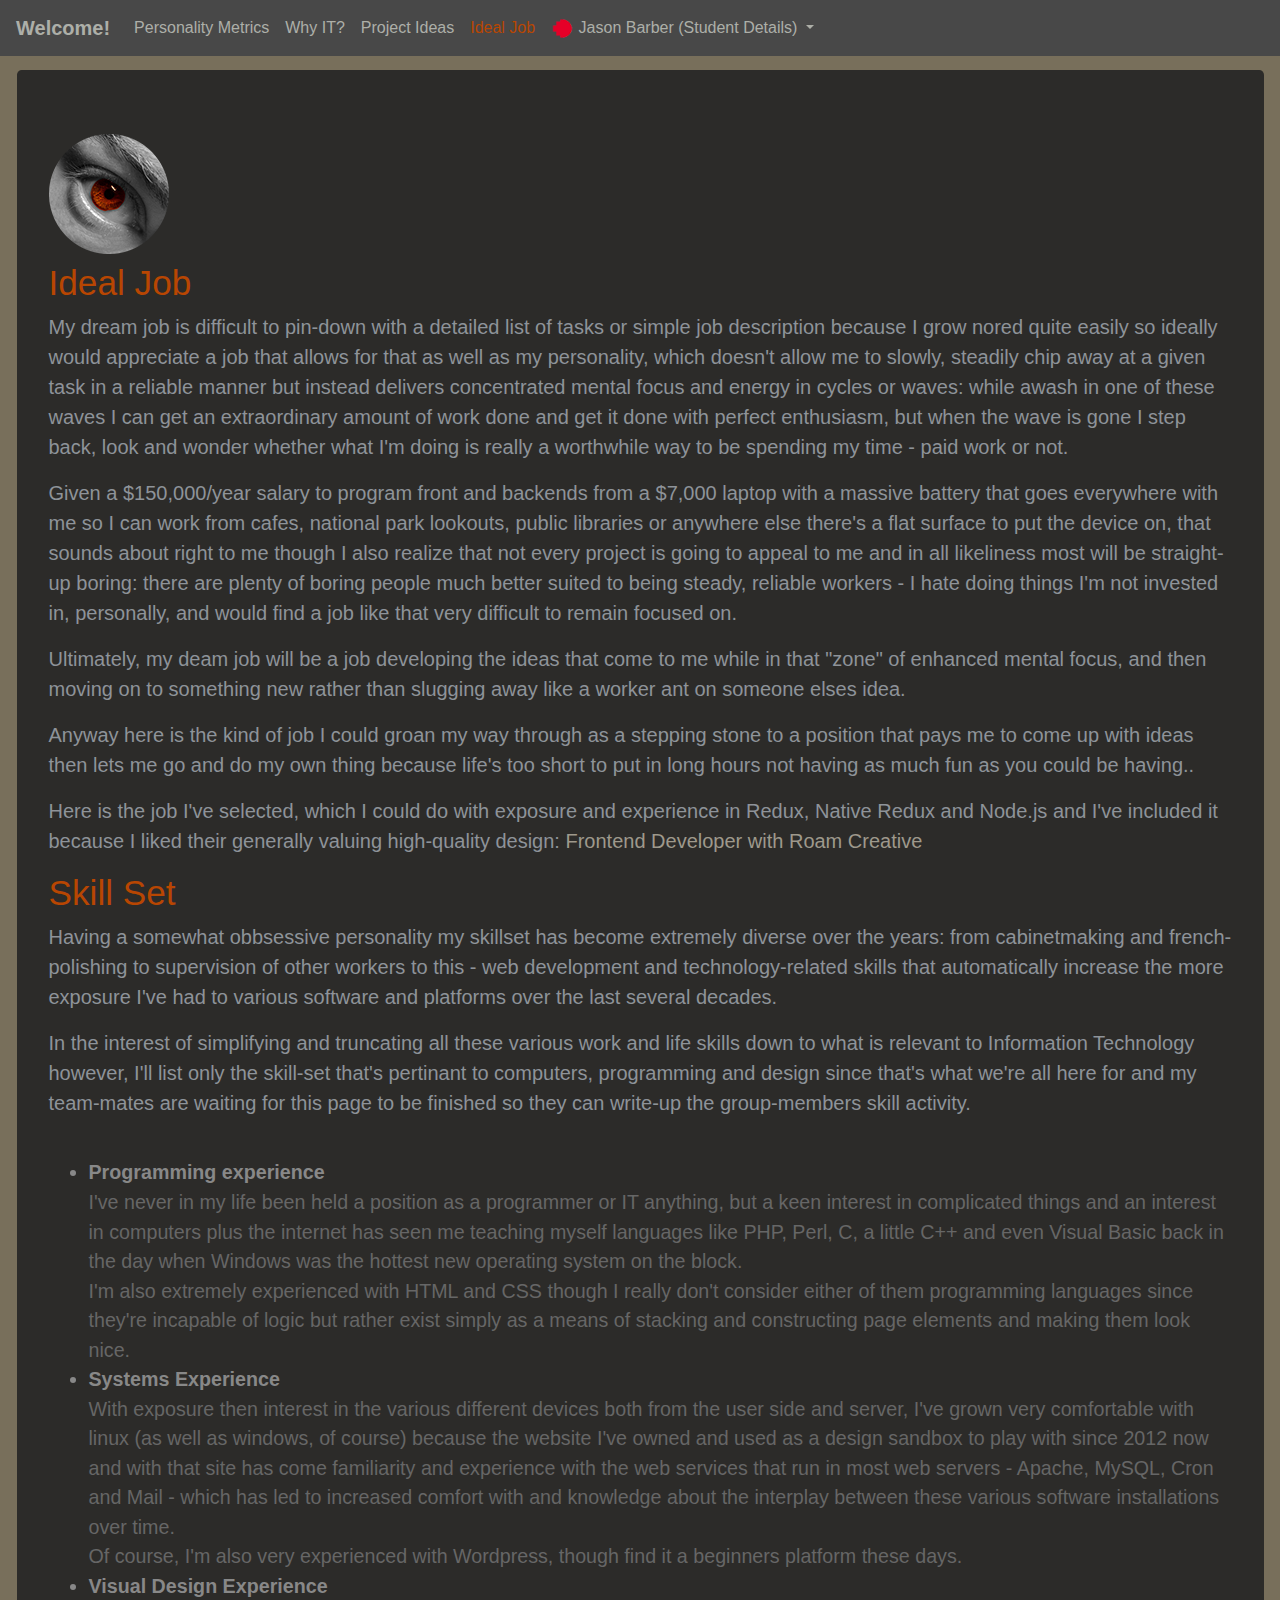
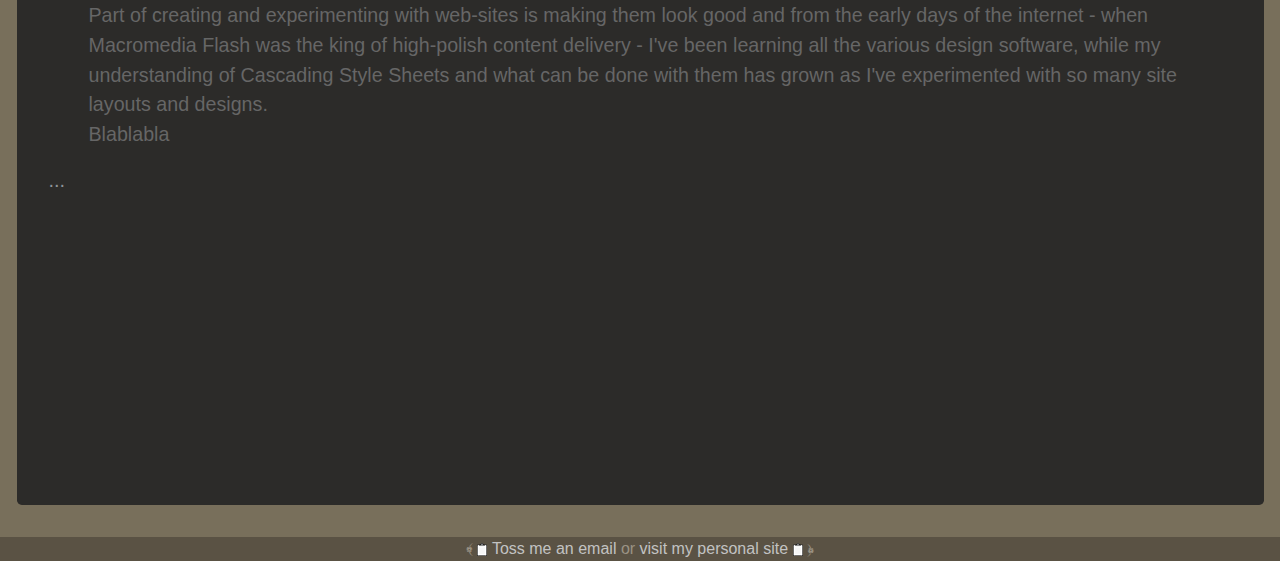
==== dreamjob.html @ 194c3e26 "Update dreamjob.html" ====
<!DOCTYPE html>
<html lang="en">
  <head>
    <meta charset="utf-8">
	<meta http-equiv="X-UA-Compatible" content="IE=edge">
	<meta name="viewport" content="width=device-width, initial-scale=1">
	<meta name="theme-color" content="#786F5B">
    <title>Ideal Job</title>
    <!-- Bootstrap -->
	<link href="stylesheet.css" rel="stylesheet">
	<script language="javascript">
	  function copyToClipboard(element) {
  		var $temp = $("<input>");
  		$("body").append($temp);
  		$temp.val($(element).text()).select();
  		document.execCommand("copy");
  		$temp.remove();
	  }
	</script>
  </head>
  <body style="padding-top: 70px">
  <div class="container-fluid">
    <div class="jumbotron">
      <h1 class="display-4" style="color: #B84602"><img src="pic.png" width="120" height="120" alt="">&nbsp;</h1>
      <h1 class="display-4" style="color: #B84602">Ideal Job</h1>
<p class="lead"> My dream job is difficult to pin-down with a detailed list of tasks or simple job description because I grow nored quite easily so ideally would appreciate a job that allows for that as well as my personality, which doesn't allow me to slowly, steadily chip away at a given task in a reliable manner but instead delivers concentrated mental focus and energy in cycles or waves: while awash in one of these waves I can get an extraordinary amount of work done and get it done with perfect enthusiasm, but when the wave is gone I step back, look and wonder whether what I'm doing is really a worthwhile way to be spending my time - paid work or not.</p>
<p class="lead">Given a $150,000/year salary to program front and backends from a $7,000 laptop with a massive battery that goes everywhere with me so I can work from cafes, national park lookouts, public libraries or anywhere else there's a flat surface to put the device on, that sounds about right to me though I also realize that not every project is going to appeal to me and in all likeliness most will be straight-up boring: there are plenty of boring people much better suited to being steady, reliable workers - I hate doing things I'm not invested in, personally, and would find a job like that very difficult to remain focused on.</p>
<p class="lead">Ultimately, my deam job will be a job developing the ideas that come to me while in that "zone" of enhanced mental focus, and then moving on to something new rather than slugging away like a worker ant on someone elses idea. </p>
<p class="lead">Anyway here is the kind of job I could groan my way through as a stepping stone to a position that pays me to come up with ideas then lets me go and do my own thing because life's too short to put in long hours not having as much fun as you could be having..</p>
<p class="lead">Here is the job I've selected, which I could do with exposure and experience in Redux, Native Redux and Node.js and I've included it because I liked their generally valuing high-quality design: <a href="https://au.indeed.com/viewjob?jk=be1fe4e3f9c4766e&q=Work+From+Home+Coding&tk=1ecc13q1i108f000&from=web&vjs=3" title="The dream Job (for now)" target="new">Frontend Developer with Roam Creative</a></p>
<h1 class="display-4" style="color: #B84602">Skill Set</h1>
<p class="lead">Having a somewhat obbsessive personality my skillset has become extremely diverse over the years: from cabinetmaking and french-polishing to supervision of other workers to this - web development and technology-related skills that automatically increase the more exposure I've had to various software and platforms over the last several decades.</p>
<p class="lead">In the interest of simplifying and truncating all these various work and life skills down to what is relevant to Information Technology however, I'll list only the skill-set that's pertinant to computers, programming and design since that's what we're all here for and my team-mates are waiting for this page to be finished so they can write-up the group-members skill activity.
<ul><br>
  <li style="color: #888; font-size: 1.23rem"><b>Programming experience</b><span style="color: #666"><br>
          I've never in my life been held a position as a programmer or IT anything, but a keen interest in complicated things and an interest in computers plus the internet has seen me teaching myself languages like PHP, Perl, C, a little C++ and even Visual Basic back in the day when Windows was the hottest new operating system on the block.<br>
          I'm also extremely experienced with HTML and CSS though I really don't consider either of them programming languages since they're incapable of logic but rather exist simply as a means of stacking and constructing page elements and making them look nice.<br></span></li>
  <li style="color: #888; font-size: 1.23rem"><b>Systems Experience</b><span style="color: #666"><br>
          With exposure then interest in the various different devices both from the user side and server, I've grown very comfortable with linux (as well as windows, of course) because the website I've owned and used as a design sandbox to play with since 2012 now and with that site has come familiarity and experience with the web services that run in most web servers - Apache, MySQL, Cron and Mail - which has led to increased comfort with and knowledge about the interplay between these various software installations over time.<br>
          Of course, I'm also very experienced with Wordpress, though find it a beginners platform these days.<br></span></li>
  <li style="color: #888; font-size: 1.23rem"><b>Visual Design Experience</b><span style="color: #666"><br>
          Part of creating and experimenting with web-sites is making them look good and from the early days of the internet - when Macromedia Flash was the king of high-polish content delivery - I've been learning all the various design software, while my understanding of Cascading Style Sheets and what can be done with them has grown as I've experimented with so many site layouts and designs.<br>
          Blablabla<br></span></li>
  </ul>
<p class="lead">...</p>
<p class="lead">&nbsp; </p>
      <p class="lead">&nbsp;</p>
      <p class="lead">&nbsp;</p>
      <p class="lead">&nbsp;</p>
      <p class="lead">&nbsp;</p>
    </div>
  </div>
 <!-- footer div -->
 <div class="badge-dark" align="center" style="background-color: #5A5244; color: #9B9384; font-weight: 400">﴾ <img src="copy.png" alt="" width="10" height="13" align="absmiddle"/> <a id="ftMail" href="mailto:jason@psychaesthetic.com.au" accesskey="M" style="color: #C2C2C2" onclick="copyToClipboard('jason@psychaesthetic.com.au')">Toss me an email</a> or <a id="ftSite" href="https://psychaesthetic.com.au" accesskey="P" target="new"  style="color: #C2C2C2" onclick="copyToClipboard('https://psychaesthetic.com.au/words/diaries/2020/')">visit my personal site</a> <img src="copy.png" alt="" width="10" height="13" align="absmiddle"/> ﴿<br />
 </div>
  <nav class="navbar fixed-top navbar-expand-lg navbar-light bg-light"> <a class="navbar-brand" href="index.html">Welcome!</a>
    <button class="navbar-toggler" type="button" data-toggle="collapse" data-target="#navbarSupportedContent1" aria-controls="navbarSupportedContent1" aria-expanded="false" aria-label="Toggle navigation"> <span class="navbar-toggler-icon"></span> </button>
    <div class="collapse navbar-collapse" id="navbarSupportedContent1">
      <ul class="navbar-nav mr-auto">
		<li class="nav-item"> <a class="nav-link" href="profile.html">Personality Metrics</a> </li>
        <li class="nav-item"> <a class="nav-link" href="why.html">Why IT?</a> </li>
        <li class="nav-item"> <a class="nav-link" href="projects.html">Project Ideas</a> </li>
		<li class="nav-item"> <a class="nav-link" href="dreamjob.html" style="color: #B84602">Ideal Job</a> </li>
        <li class="nav-item dropdown"> <a class="nav-link dropdown-toggle" href="" id="navbarDropdown1" role="button" data-toggle="dropdown" aria-haspopup="true" aria-expanded="false"><img src="rmit-30x.png" width="23" height="23" alt=""/>&nbsp;Jason Barber  (Student Details)&nbsp;</a>
          <div class="dropdown-menu" aria-labelledby="navbarDropdown1"> <span class="dropdown-item" href=""><i>(<img src="copy.png" alt="Copy to clipboard">&nbsp;= click-to-copy)</i></span> <div class="dropdown-divider"></div> <span class="dropdown-item" href="" onclick="copyToClipboard('#sNum')">&nbsp;&nbsp;&nbsp;Student ID: <c id="sNum" style="color: #FFF">s3468152</c>&nbsp;<img src="copy.png" alt="Copy to clipboard"></span> <a onclick="copyToClipboard('#sEmail')" class="dropdown-item" href="mailto:s3468152@student.rmit.edu.au">&nbsp;&nbsp;&nbsp;RMIT Email: <c id="sEmail" style="color: #FFF">s3468152@student.rmit.edu.au</c>&nbsp;<img src="copy.png" alt="Copy to clipboard"></a> <span class="dropdown-item" href="">&nbsp;&nbsp;&nbsp;Course: <c style="color: #FFF">Introduction to IT</c>&nbsp;</span> <span class="dropdown-item" href="">&nbsp;&nbsp;&nbsp;Class: <c style="color: #FFF">A</c>&nbsp;</span>
            <div class="dropdown-divider"></div>
            <span class="dropdown-item" href="https://chat.psychaesthetic.net">&nbsp;&nbsp;&nbsp;Live Chat</span>
        </li>
      </ul>
      <form class="form-inline my-2 my-lg-0">
      </form>
    </div>
  </nav>
<!-- body code goes here -->


	<!-- jQuery (necessary for Bootstrap's JavaScript plugins) -->
	<script src="jquery-3.4.1.min.js"></script>

	<!-- Include all compiled plugins (below), or include individual files as needed -->
  <script src="popper.min.js"></script>
  <script src="bootstrap-4.4.1.js"></script>
</body>
</html>
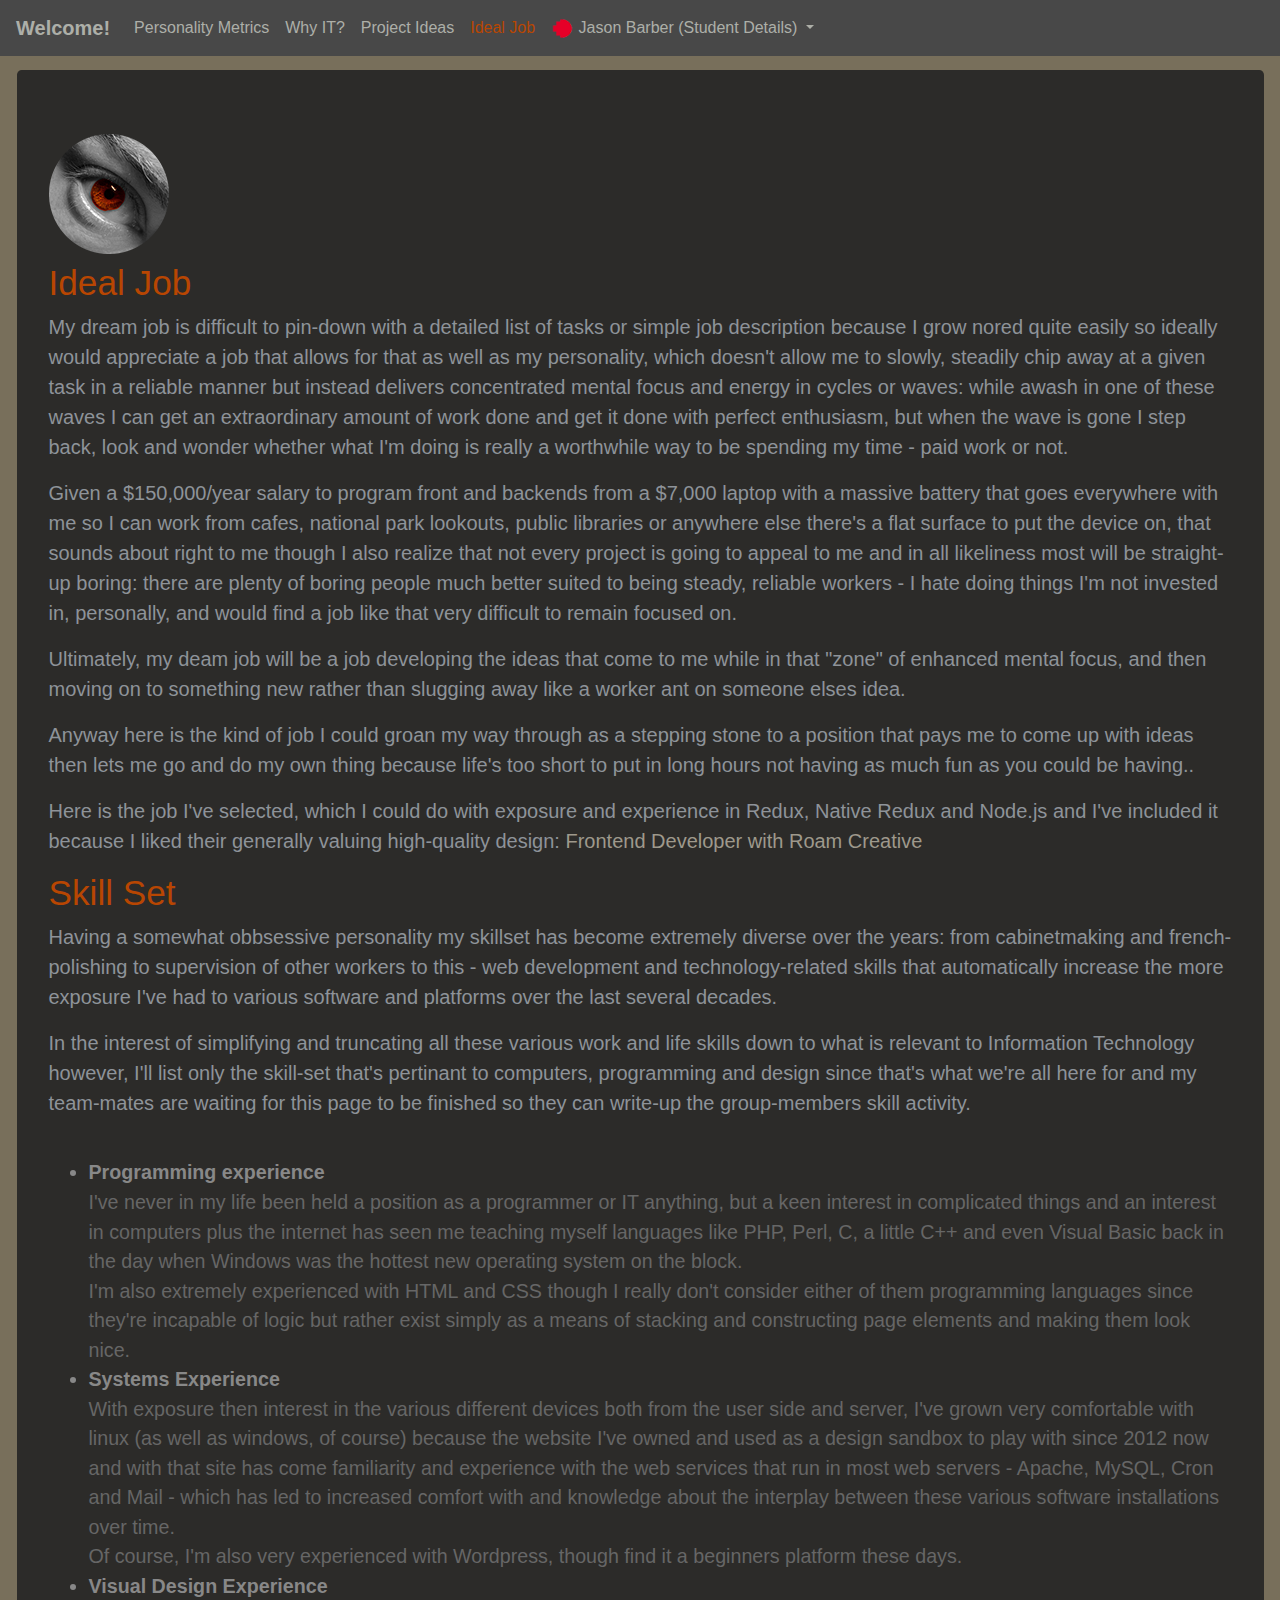
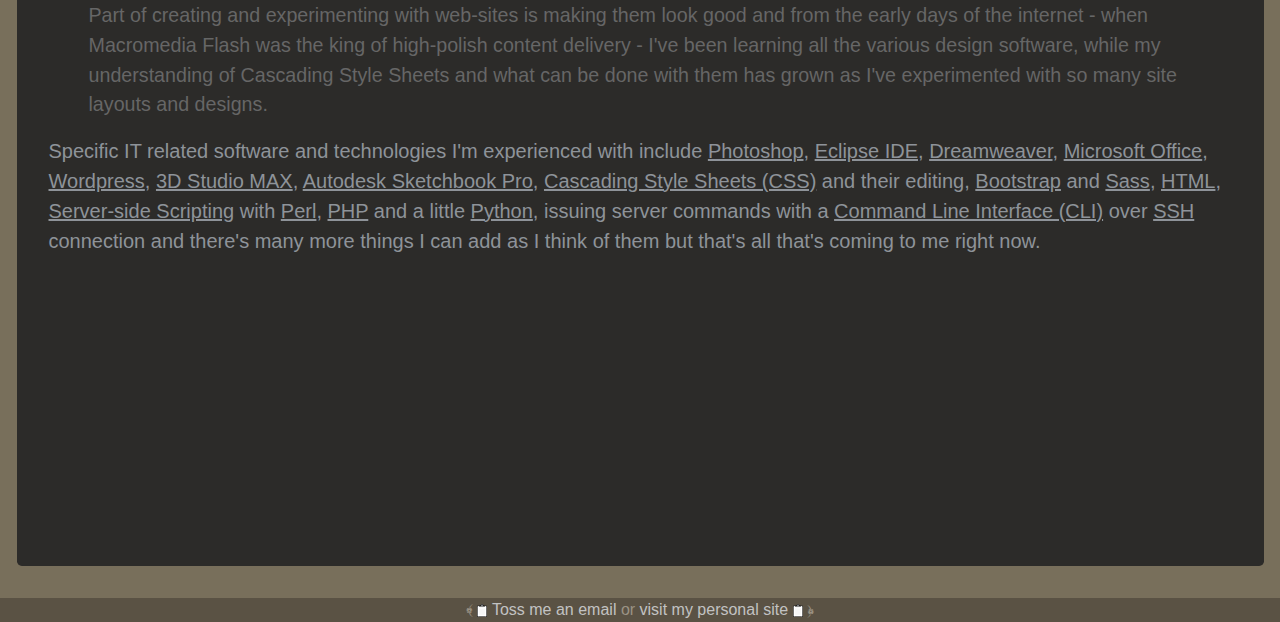
==== commit d37b97ed: "Update dreamjob.html" ====
--- a/dreamjob.html
+++ b/dreamjob.html
@@ -40,9 +40,9 @@
           Of course, I'm also very experienced with Wordpress, though find it a beginners platform these days.<br></span></li>
   <li style="color: #888; font-size: 1.23rem"><b>Visual Design Experience</b><span style="color: #666"><br>
           Part of creating and experimenting with web-sites is making them look good and from the early days of the internet - when Macromedia Flash was the king of high-polish content delivery - I've been learning all the various design software, while my understanding of Cascading Style Sheets and what can be done with them has grown as I've experimented with so many site layouts and designs.<br>
-          Blablabla<br></span></li>
+          </span></li>
   </ul>
-<p class="lead">...</p>
+<p class="lead">Specific IT related software and technologies I'm experienced with include <u>Photoshop</u>, <u>Eclipse IDE</u>, <u>Dreamweaver</u>, <u>Microsoft Office</u>, <u>Wordpress</u>, <u>3D Studio MAX</u>, <u>Autodesk Sketchbook Pro</u>, <u>Cascading Style Sheets (CSS)</u> and their editing, <u>Bootstrap</u> and <u>Sass</u>, <u>HTML</u>, <u>Server-side Scripting</u> with <u>Perl</u>, <u>PHP</u> and a little <u>Python</u>, issuing server commands with a <u>Command Line Interface (CLI)</u> over <u>SSH</u> connection and there's many more things I can add as I think of them but that's all that's coming to me right now.</p>
 <p class="lead">&nbsp; </p>
       <p class="lead">&nbsp;</p>
       <p class="lead">&nbsp;</p>
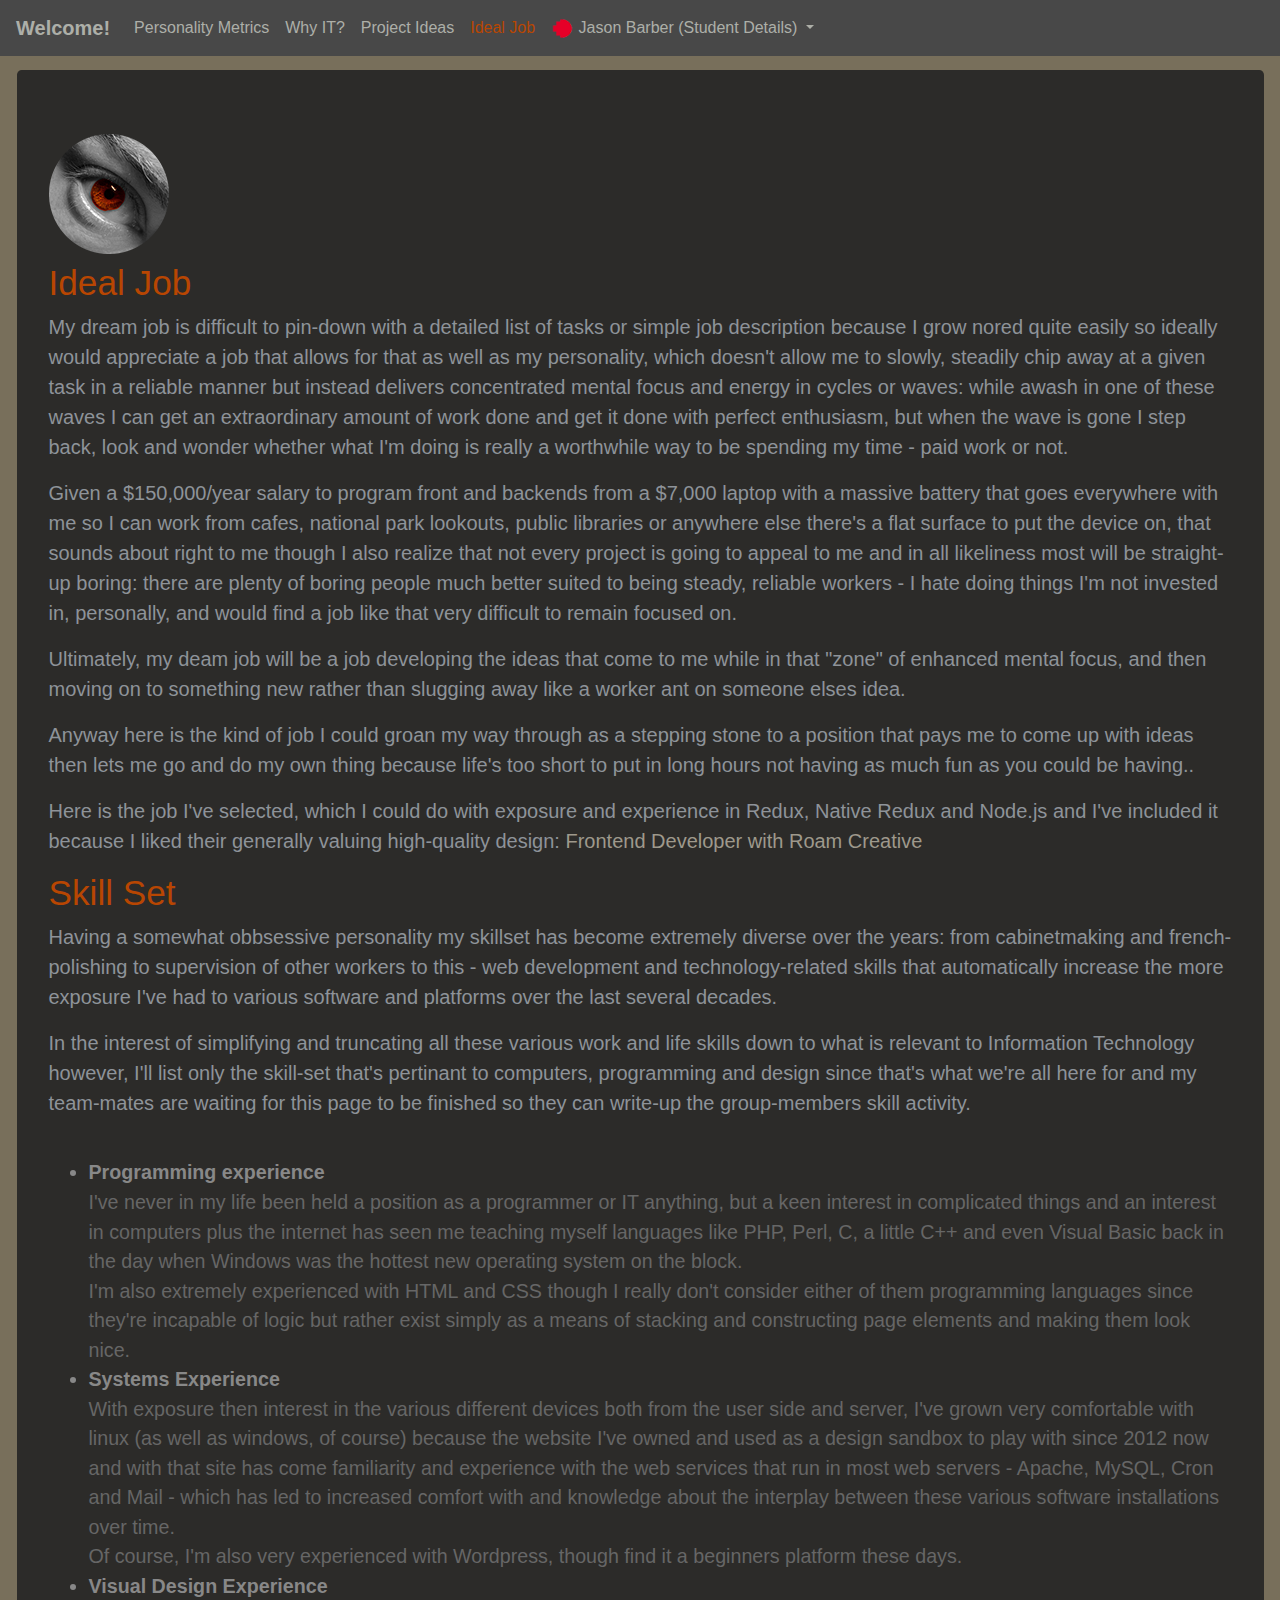
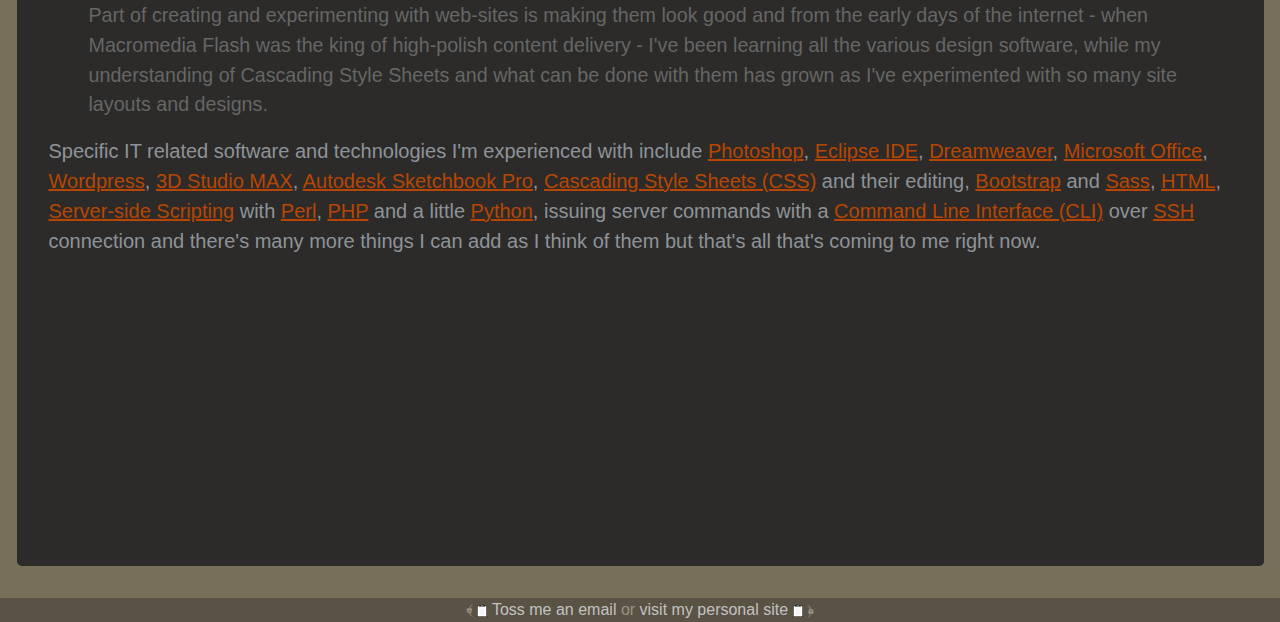
==== commit 2ee9876c: "Update dreamjob.html" ====
--- a/dreamjob.html
+++ b/dreamjob.html
@@ -42,7 +42,9 @@
           Part of creating and experimenting with web-sites is making them look good and from the early days of the internet - when Macromedia Flash was the king of high-polish content delivery - I've been learning all the various design software, while my understanding of Cascading Style Sheets and what can be done with them has grown as I've experimented with so many site layouts and designs.<br>
           </span></li>
   </ul>
-<p class="lead">Specific IT related software and technologies I'm experienced with include <u>Photoshop</u>, <u>Eclipse IDE</u>, <u>Dreamweaver</u>, <u>Microsoft Office</u>, <u>Wordpress</u>, <u>3D Studio MAX</u>, <u>Autodesk Sketchbook Pro</u>, <u>Cascading Style Sheets (CSS)</u> and their editing, <u>Bootstrap</u> and <u>Sass</u>, <u>HTML</u>, <u>Server-side Scripting</u> with <u>Perl</u>, <u>PHP</u> and a little <u>Python</u>, issuing server commands with a <u>Command Line Interface (CLI)</u> over <u>SSH</u> connection and there's many more things I can add as I think of them but that's all that's coming to me right now.</p>
+
+<p class="lead">Specific IT related software and technologies I'm experienced with include <u style="color: #B84602">Photoshop</u>, <u style="color: #B84602">Eclipse IDE</u>, <u style="color: #B84602">Dreamweaver</u>, <u style="color: #B84602">Microsoft Office</u>, <u style="color: #B84602">Wordpress</u>, <u style="color: #B84602">3D Studio MAX</u>, <u style="color: #B84602">Autodesk Sketchbook Pro</u>, <u style="color: #B84602">Cascading Style Sheets (CSS)</u> and their editing, <u style="color: #B84602">Bootstrap</u> and <u style="color: #B84602">Sass</u>, <u style="color: #B84602">HTML</u>, <u style="color: #B84602">Server-side Scripting</u> with <u style="color: #B84602">Perl</u>, <u style="color: #B84602">PHP</u> and a little <u style="color: #B84602">Python</u>, issuing server commands with a <u style="color: #B84602">Command Line Interface (CLI)</u> over <u style="color: #B84602">SSH</u> connection and there's many more things I can add as I think of them but that's all that's coming to me right now.</p>
+
 <p class="lead">&nbsp; </p>
       <p class="lead">&nbsp;</p>
       <p class="lead">&nbsp;</p>
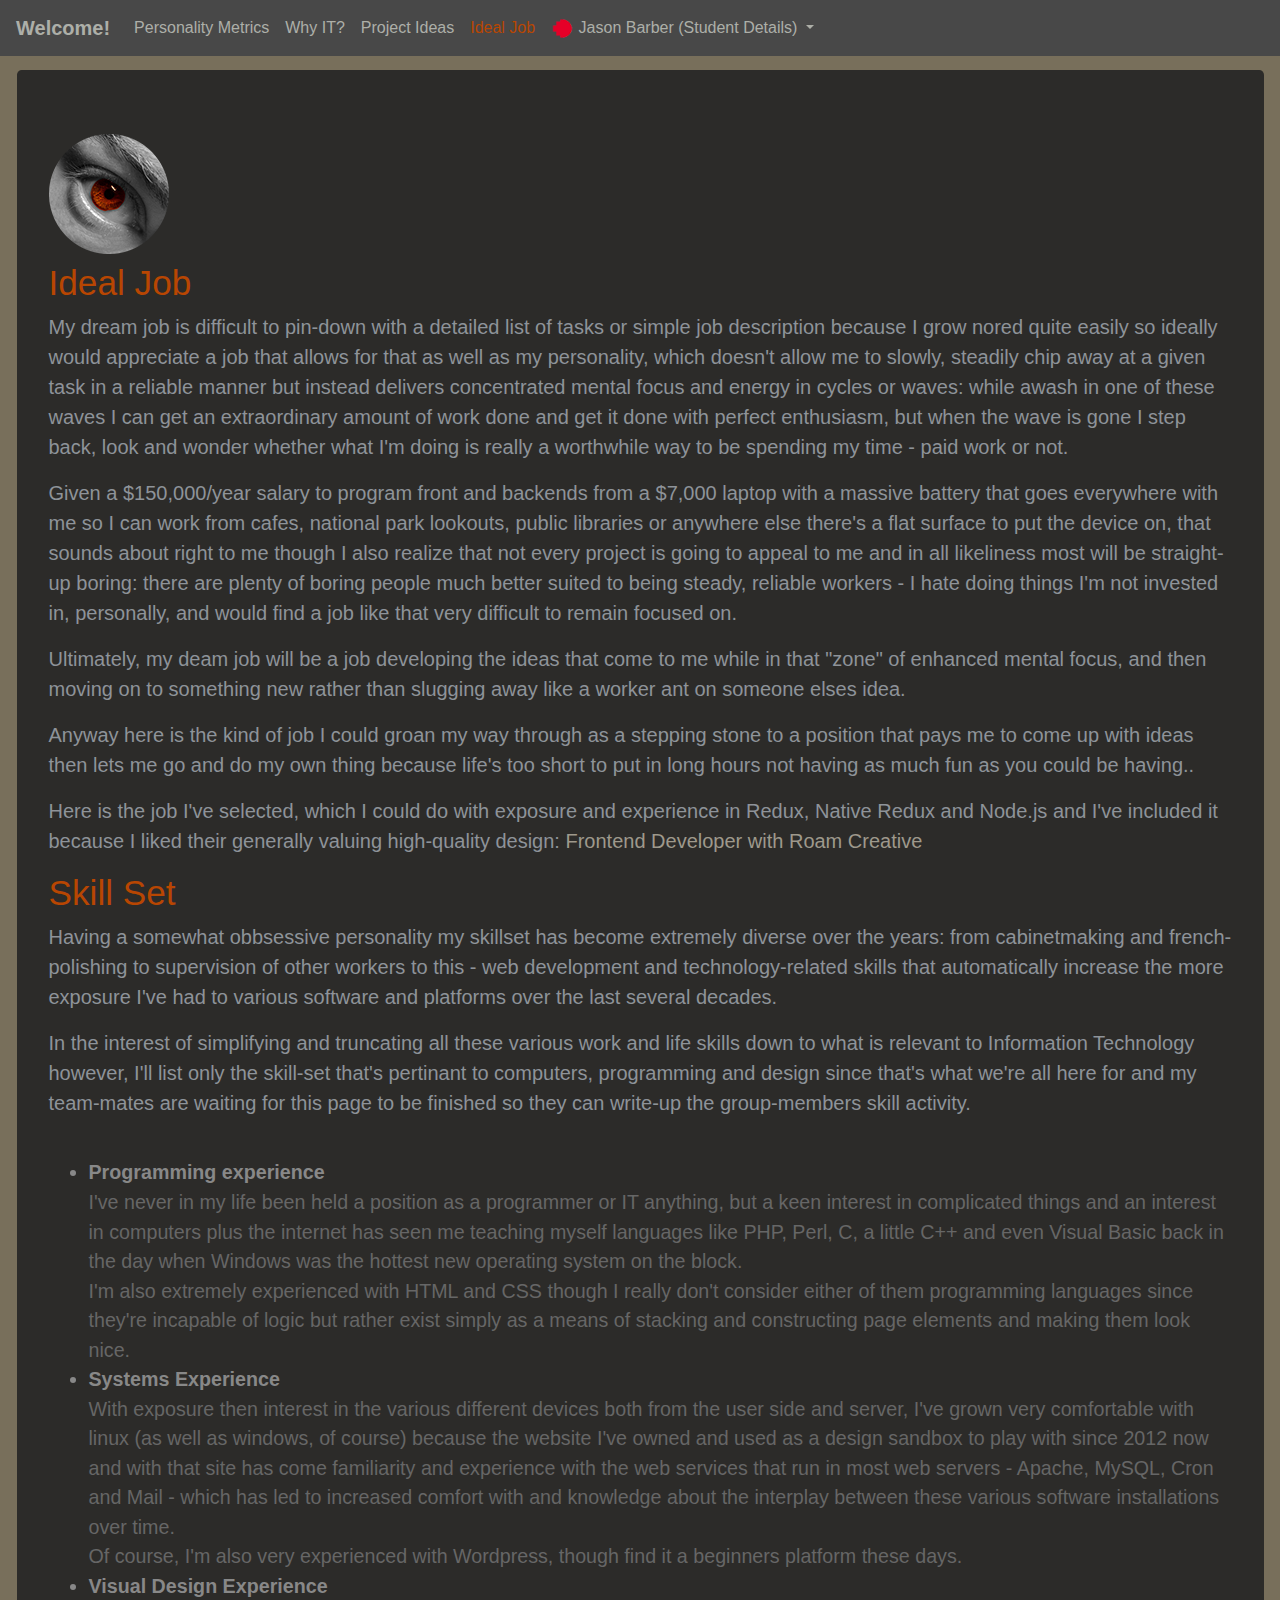
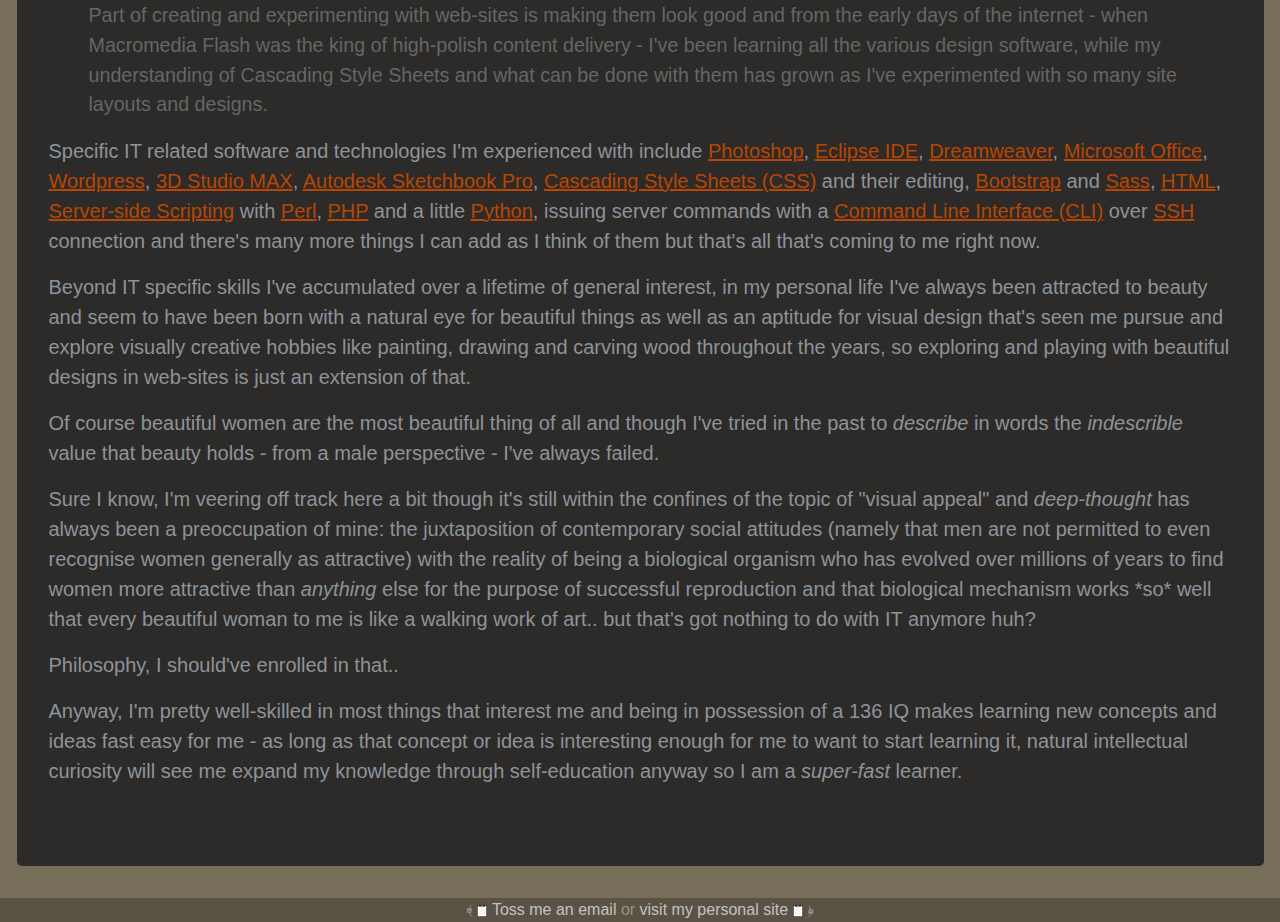
==== commit 65c490b2: "Update dreamjob.html" ====
--- a/dreamjob.html
+++ b/dreamjob.html
@@ -45,11 +45,11 @@
 
 <p class="lead">Specific IT related software and technologies I'm experienced with include <u style="color: #B84602">Photoshop</u>, <u style="color: #B84602">Eclipse IDE</u>, <u style="color: #B84602">Dreamweaver</u>, <u style="color: #B84602">Microsoft Office</u>, <u style="color: #B84602">Wordpress</u>, <u style="color: #B84602">3D Studio MAX</u>, <u style="color: #B84602">Autodesk Sketchbook Pro</u>, <u style="color: #B84602">Cascading Style Sheets (CSS)</u> and their editing, <u style="color: #B84602">Bootstrap</u> and <u style="color: #B84602">Sass</u>, <u style="color: #B84602">HTML</u>, <u style="color: #B84602">Server-side Scripting</u> with <u style="color: #B84602">Perl</u>, <u style="color: #B84602">PHP</u> and a little <u style="color: #B84602">Python</u>, issuing server commands with a <u style="color: #B84602">Command Line Interface (CLI)</u> over <u style="color: #B84602">SSH</u> connection and there's many more things I can add as I think of them but that's all that's coming to me right now.</p>
 
-<p class="lead">&nbsp; </p>
-      <p class="lead">&nbsp;</p>
-      <p class="lead">&nbsp;</p>
-      <p class="lead">&nbsp;</p>
-      <p class="lead">&nbsp;</p>
+<p class="lead">Beyond IT specific skills I've accumulated over a lifetime of general interest, in my personal life I've always been attracted to beauty and seem to have been born with a natural eye for beautiful things as well as an aptitude for visual design that's seen me pursue and explore visually creative hobbies like painting, drawing and carving wood throughout the years, so exploring and playing with beautiful designs in web-sites is just an extension of that.</p>
+      <p class="lead">Of course beautiful women are the most beautiful thing of all and though I've tried in the past to <i>describe</i> in words the <i>indescrible</i> value that beauty holds - from a male perspective - I've always failed.</p>
+      <p class="lead">Sure I know, I'm veering off track here a bit though it's still within the confines of the topic of "visual appeal" and <i>deep-thought</i> has always been a preoccupation of mine: the juxtaposition of contemporary social attitudes (namely that men are not permitted to even recognise women generally as attractive) with the reality of being a biological organism who has evolved over millions of years to find women more attractive than <i>anything</i> else for the purpose of successful reproduction and that biological mechanism works *so* well that every beautiful woman to me is like a walking work of art.. but that's got nothing to do with IT anymore huh?</p>
+      <p class="lead">Philosophy, I should've enrolled in that..</p>
+      <p class="lead">Anyway, I'm pretty well-skilled in most things that interest me and being in possession of a 136 IQ makes learning new concepts and ideas fast easy for me - as long as that concept or idea is interesting enough for me to want to <b>start</b> learning it, natural intellectual curiosity will see me expand my knowledge through self-education anyway so I am a <i><b>super</b>-fast</i> learner.</p>
     </div>
   </div>
  <!-- footer div -->
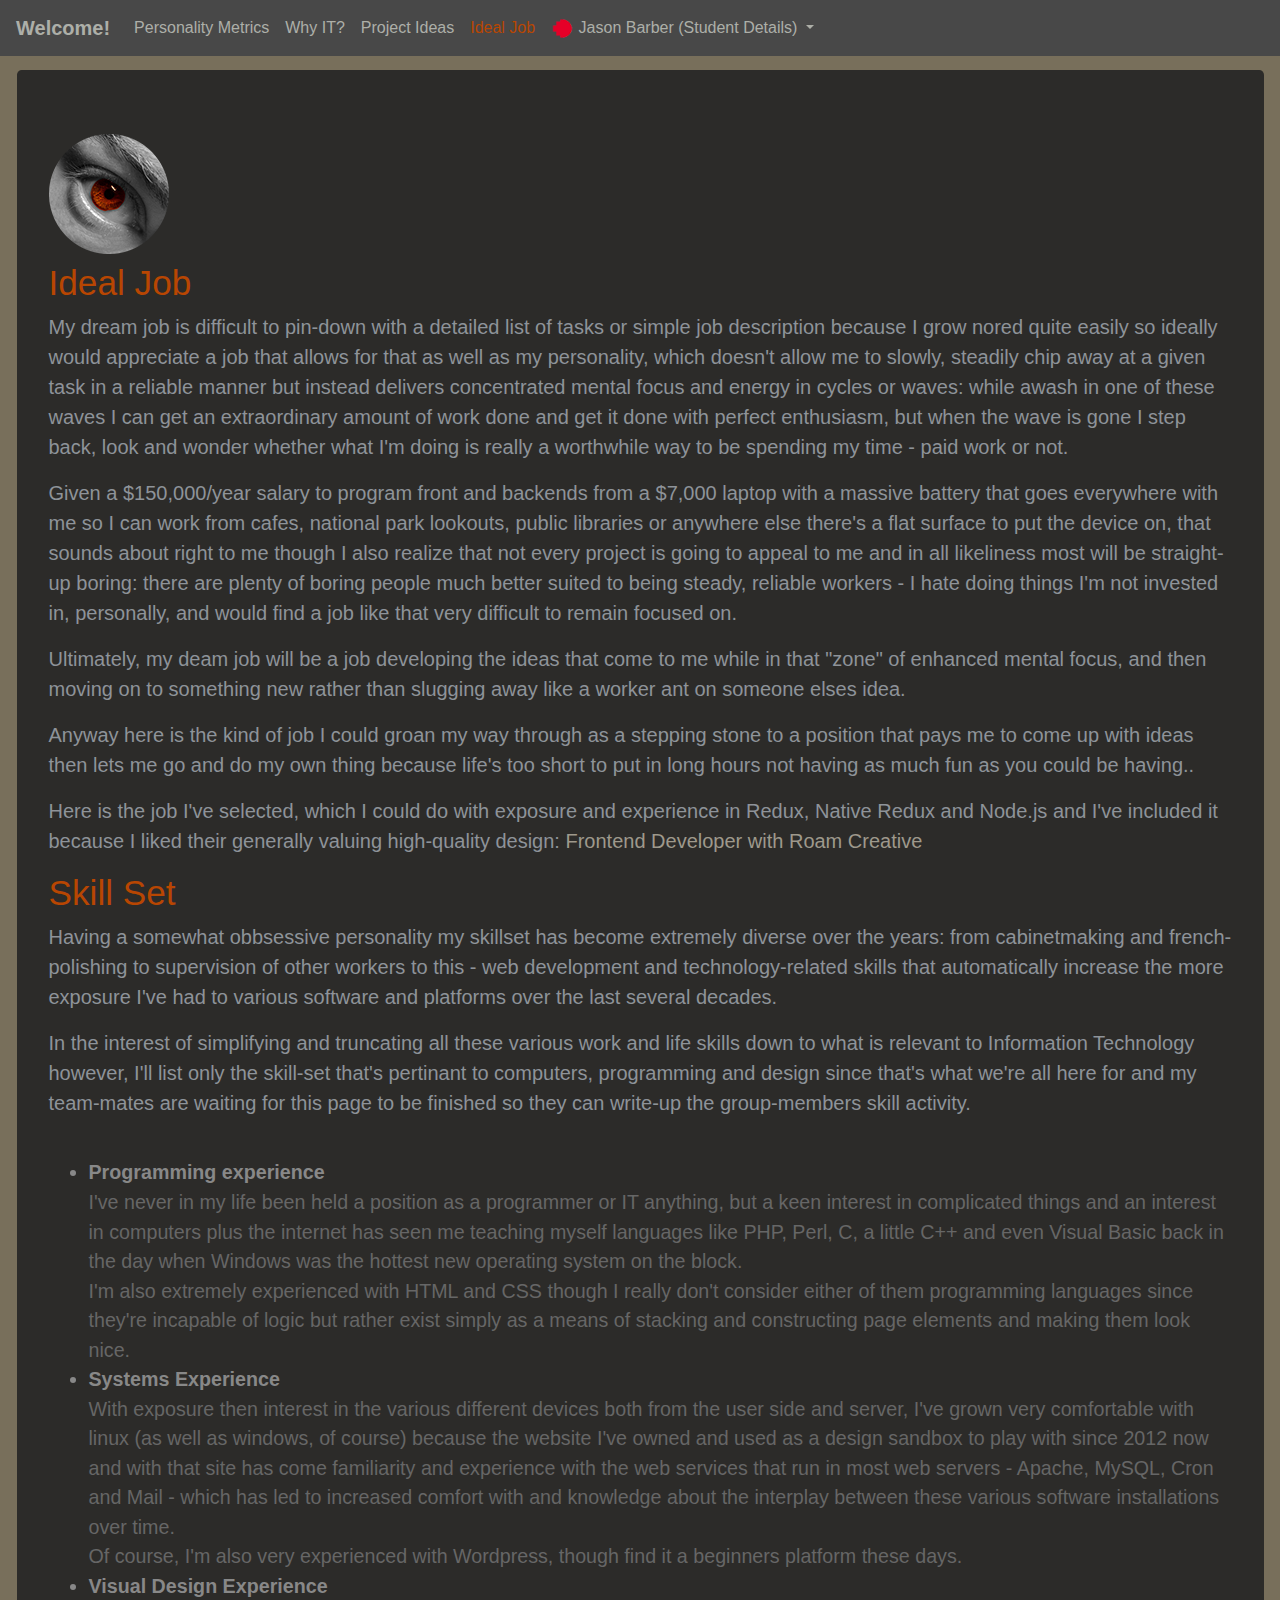
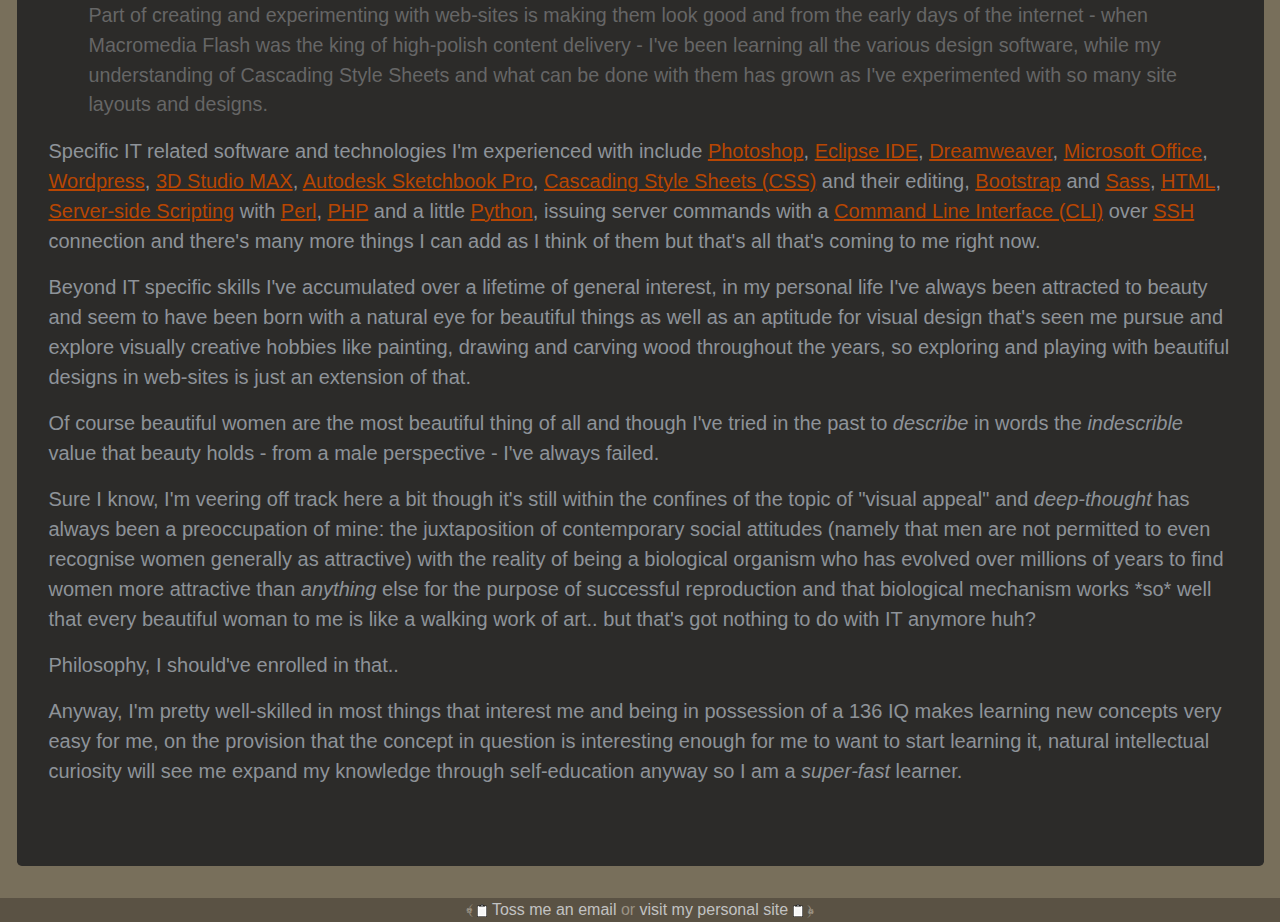
==== commit 1cfe0b1a: "Update dreamjob.html" ====
--- a/dreamjob.html
+++ b/dreamjob.html
@@ -49,7 +49,7 @@
       <p class="lead">Of course beautiful women are the most beautiful thing of all and though I've tried in the past to <i>describe</i> in words the <i>indescrible</i> value that beauty holds - from a male perspective - I've always failed.</p>
       <p class="lead">Sure I know, I'm veering off track here a bit though it's still within the confines of the topic of "visual appeal" and <i>deep-thought</i> has always been a preoccupation of mine: the juxtaposition of contemporary social attitudes (namely that men are not permitted to even recognise women generally as attractive) with the reality of being a biological organism who has evolved over millions of years to find women more attractive than <i>anything</i> else for the purpose of successful reproduction and that biological mechanism works *so* well that every beautiful woman to me is like a walking work of art.. but that's got nothing to do with IT anymore huh?</p>
       <p class="lead">Philosophy, I should've enrolled in that..</p>
-      <p class="lead">Anyway, I'm pretty well-skilled in most things that interest me and being in possession of a 136 IQ makes learning new concepts and ideas fast easy for me - as long as that concept or idea is interesting enough for me to want to <b>start</b> learning it, natural intellectual curiosity will see me expand my knowledge through self-education anyway so I am a <i><b>super</b>-fast</i> learner.</p>
+      <p class="lead">Anyway, I'm pretty well-skilled in most things that interest me and being in possession of a 136 IQ makes learning new concepts <b>very</b> easy for me, on the provision that the concept in question is interesting enough for me to <b>want</b> to <b>start</b> learning it, natural intellectual curiosity will see me expand my knowledge through self-education anyway so I am a <i><b>super</b>-fast</i> learner.</p>
     </div>
   </div>
  <!-- footer div -->
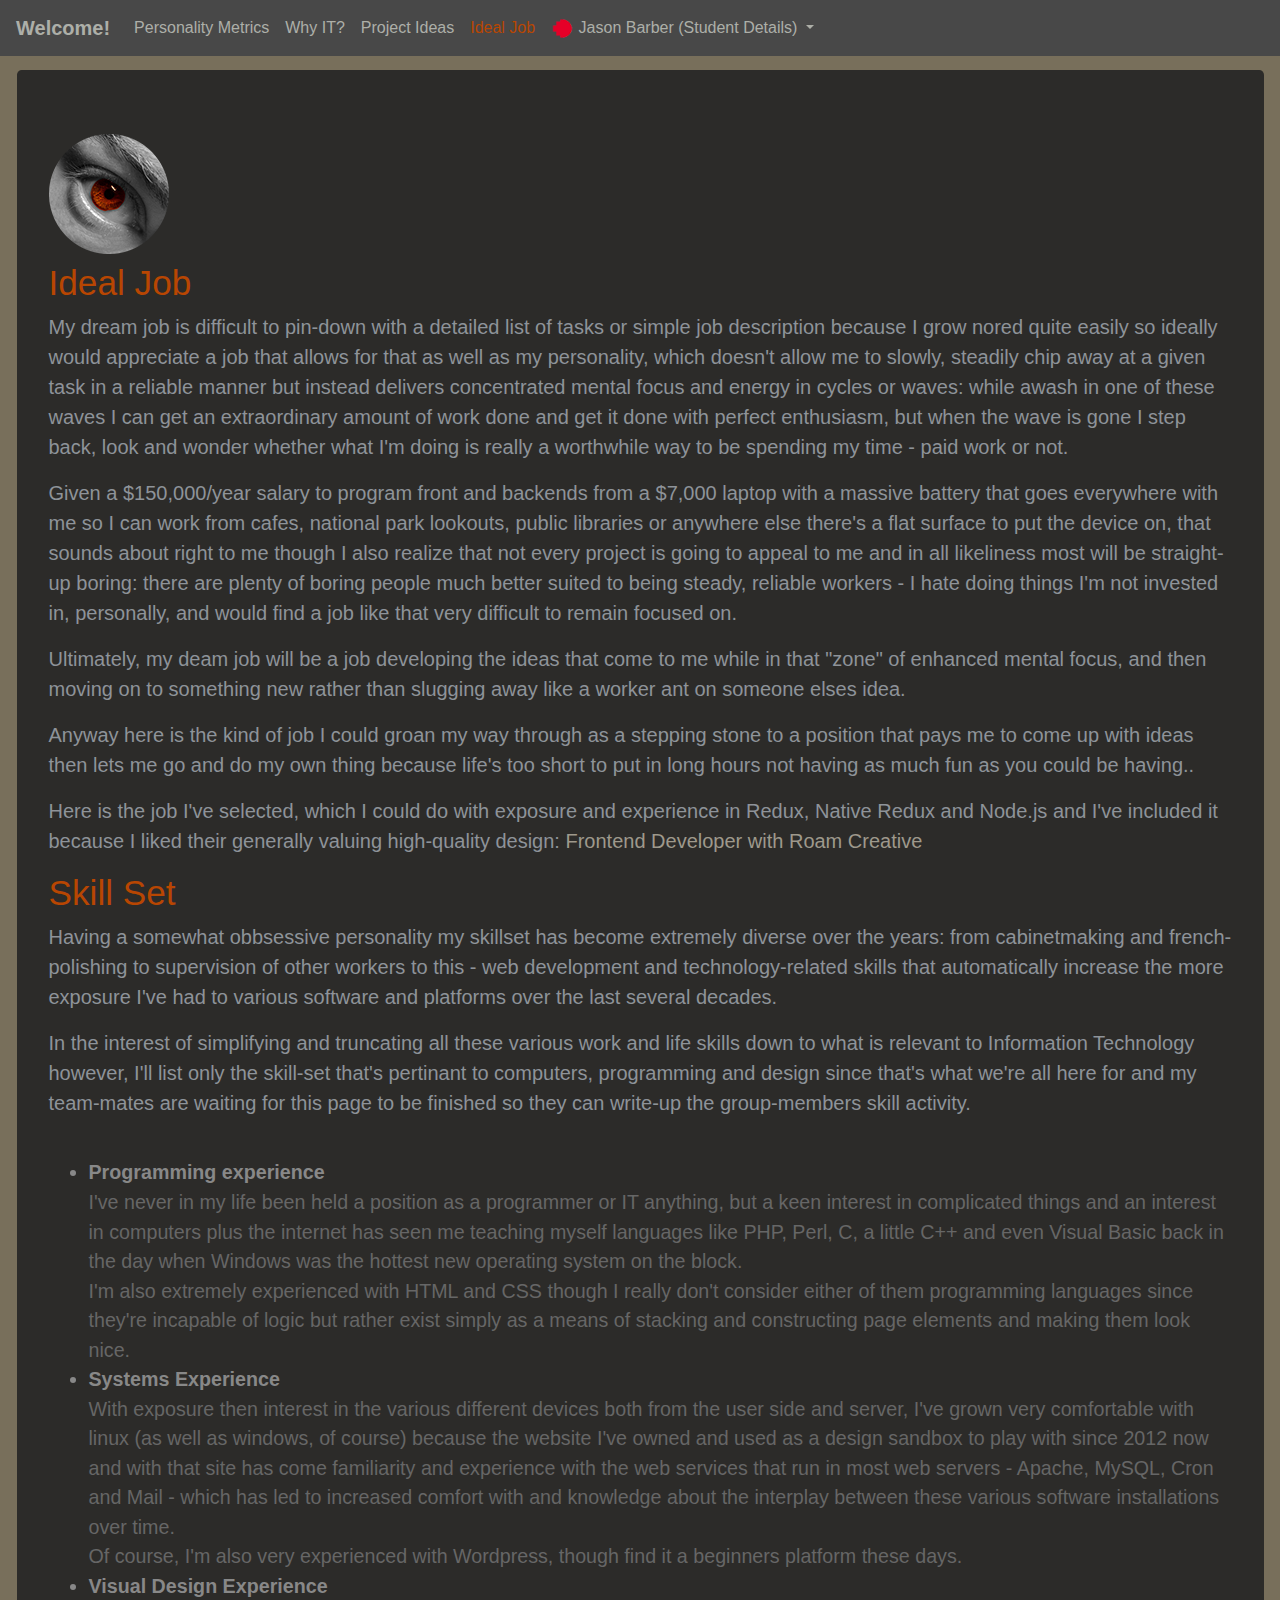
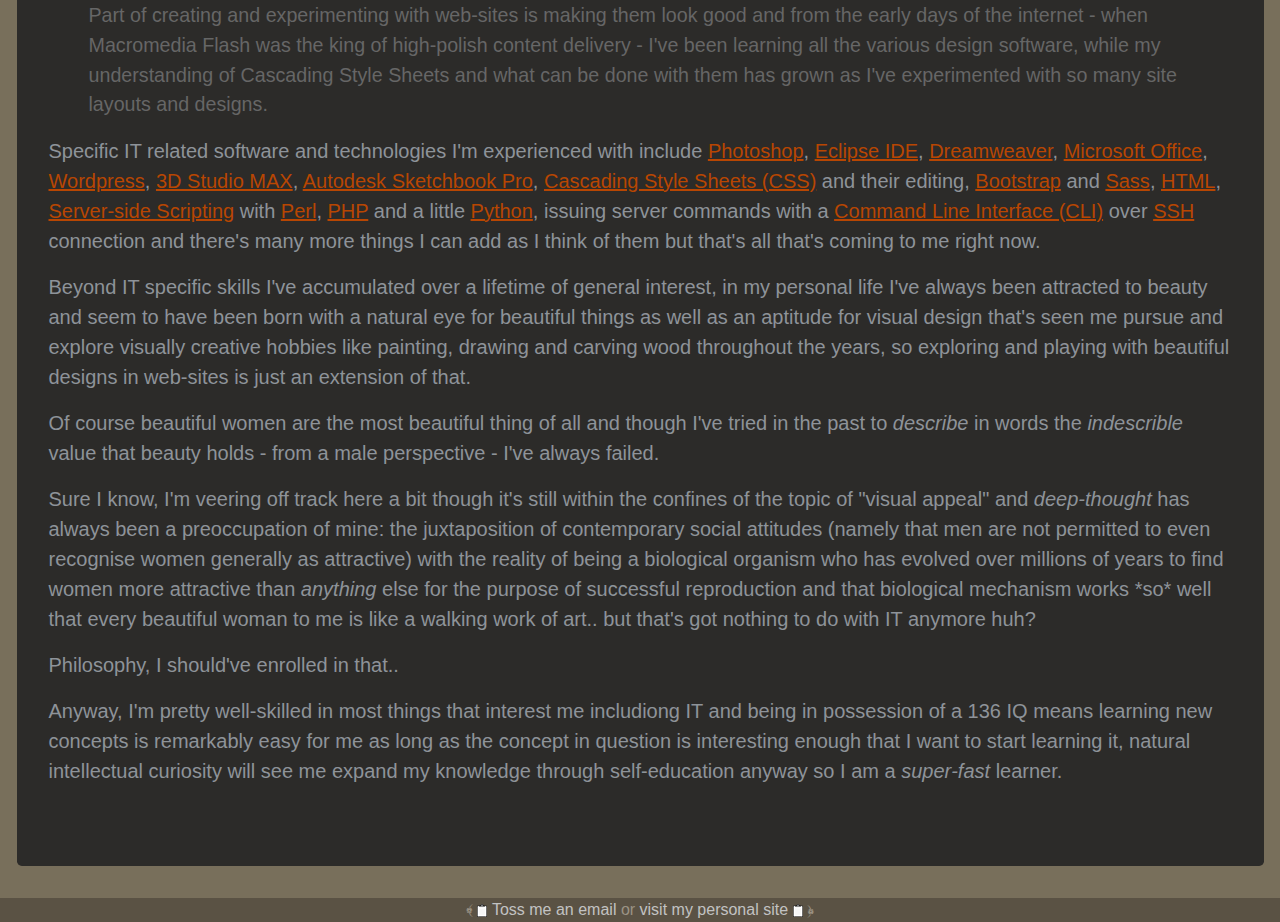
==== commit eceb3663: "Update dreamjob.html" ====
--- a/dreamjob.html
+++ b/dreamjob.html
@@ -49,7 +49,7 @@
       <p class="lead">Of course beautiful women are the most beautiful thing of all and though I've tried in the past to <i>describe</i> in words the <i>indescrible</i> value that beauty holds - from a male perspective - I've always failed.</p>
       <p class="lead">Sure I know, I'm veering off track here a bit though it's still within the confines of the topic of "visual appeal" and <i>deep-thought</i> has always been a preoccupation of mine: the juxtaposition of contemporary social attitudes (namely that men are not permitted to even recognise women generally as attractive) with the reality of being a biological organism who has evolved over millions of years to find women more attractive than <i>anything</i> else for the purpose of successful reproduction and that biological mechanism works *so* well that every beautiful woman to me is like a walking work of art.. but that's got nothing to do with IT anymore huh?</p>
       <p class="lead">Philosophy, I should've enrolled in that..</p>
-      <p class="lead">Anyway, I'm pretty well-skilled in most things that interest me and being in possession of a 136 IQ makes learning new concepts <b>very</b> easy for me, on the provision that the concept in question is interesting enough for me to <b>want</b> to <b>start</b> learning it, natural intellectual curiosity will see me expand my knowledge through self-education anyway so I am a <i><b>super</b>-fast</i> learner.</p>
+      <p class="lead">Anyway, I'm pretty well-skilled in most things that interest me includiong IT and being in possession of a 136 IQ means learning new concepts is <b>remarkably</b> easy for me as long as the concept in question is interesting enough that I <b>want</b> to <b>start</b> learning it, natural intellectual curiosity will see me expand my knowledge through self-education anyway so I am a <i><b>super</b>-fast</i> learner.</p>
     </div>
   </div>
  <!-- footer div -->
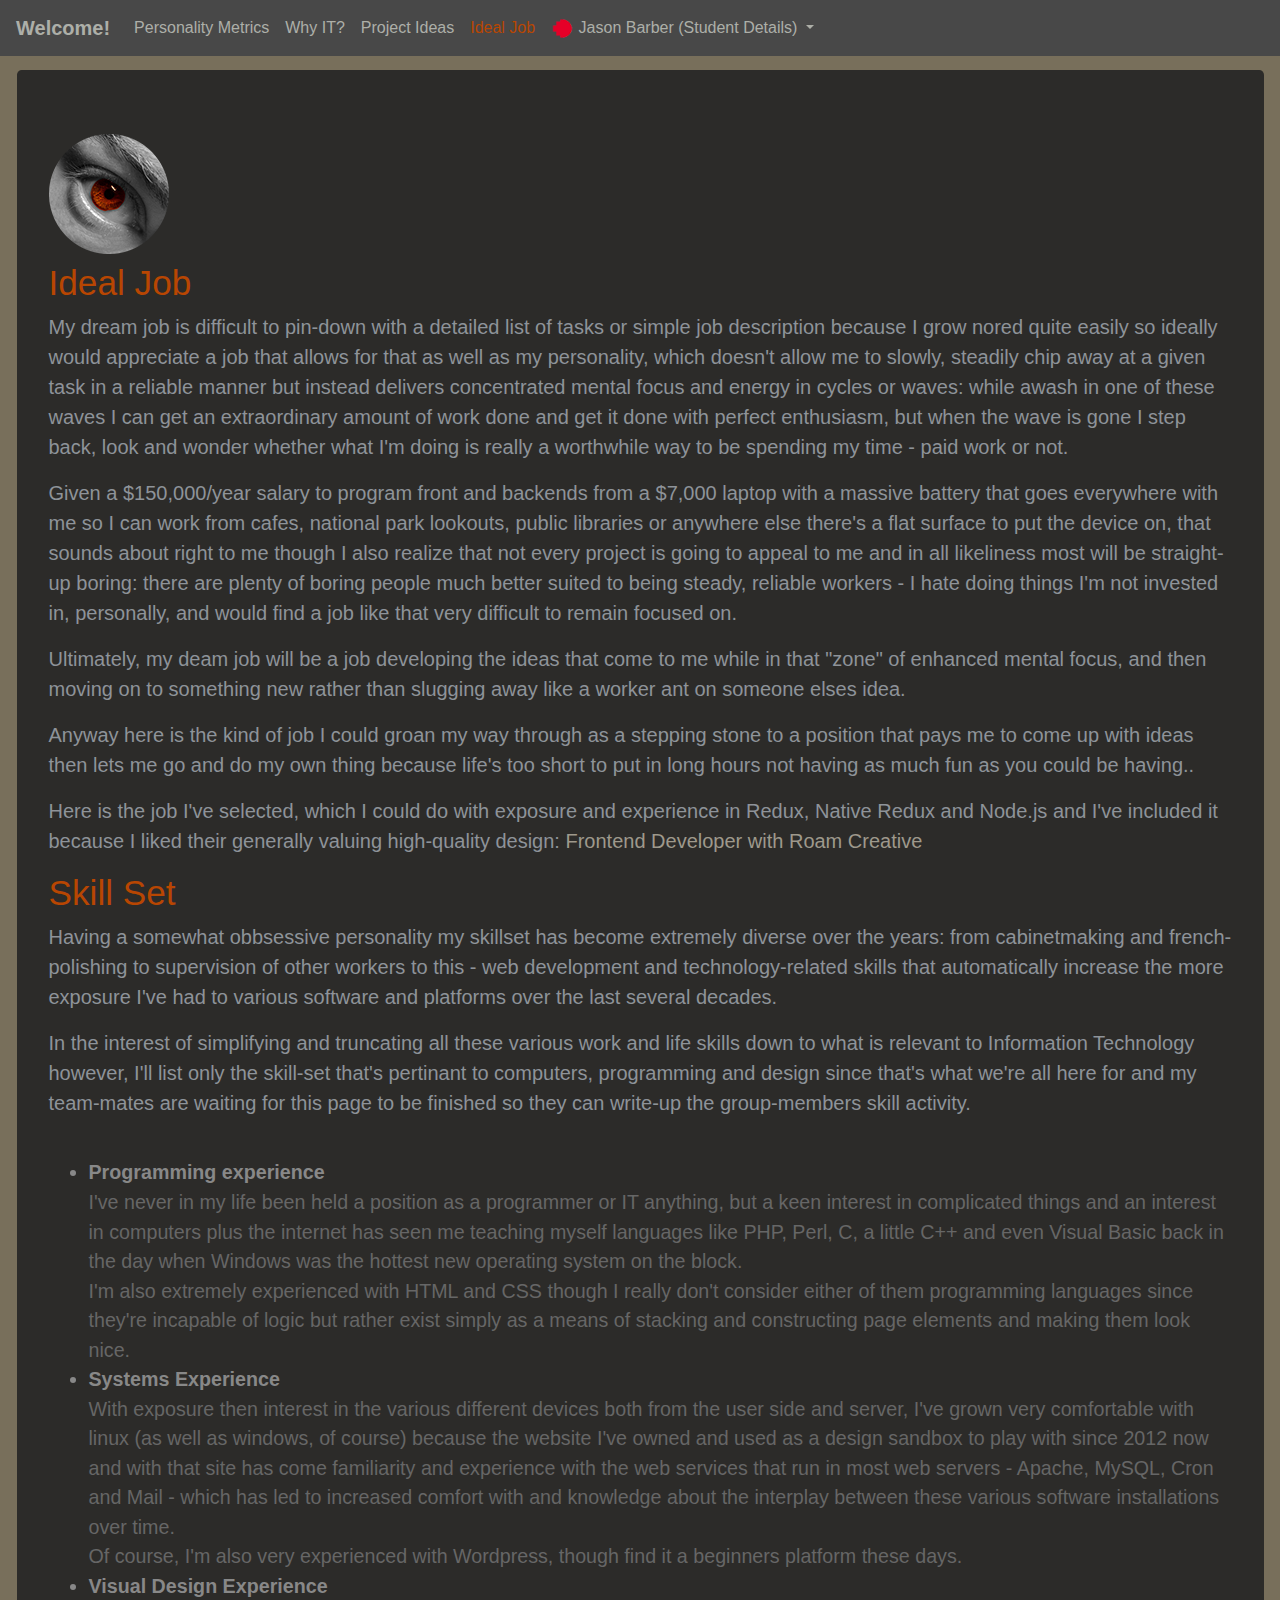
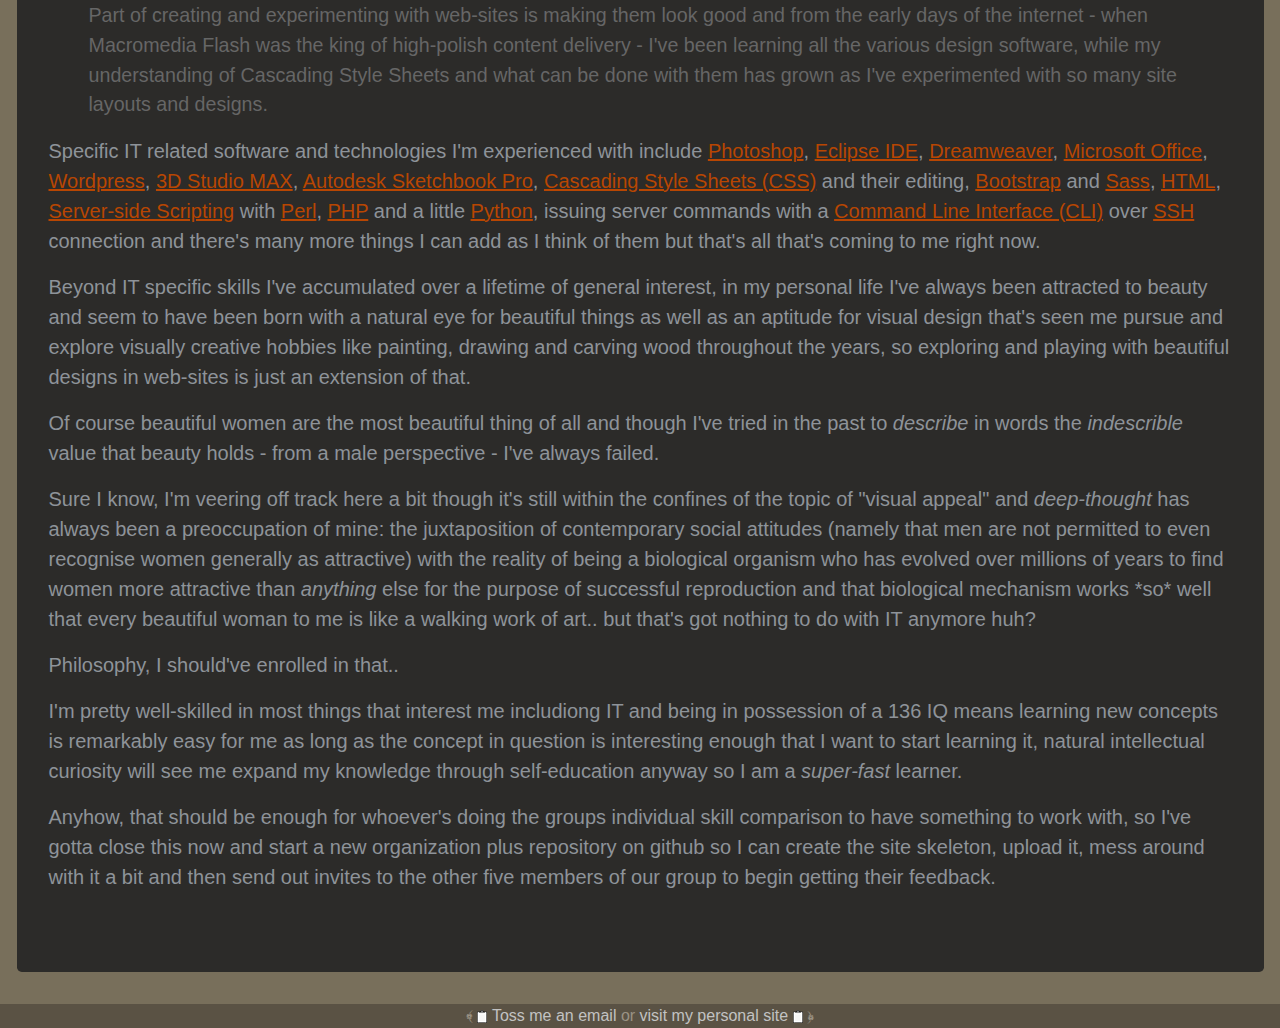
==== commit 370d3bf9: "Update dreamjob.html" ====
--- a/dreamjob.html
+++ b/dreamjob.html
@@ -49,7 +49,9 @@
       <p class="lead">Of course beautiful women are the most beautiful thing of all and though I've tried in the past to <i>describe</i> in words the <i>indescrible</i> value that beauty holds - from a male perspective - I've always failed.</p>
       <p class="lead">Sure I know, I'm veering off track here a bit though it's still within the confines of the topic of "visual appeal" and <i>deep-thought</i> has always been a preoccupation of mine: the juxtaposition of contemporary social attitudes (namely that men are not permitted to even recognise women generally as attractive) with the reality of being a biological organism who has evolved over millions of years to find women more attractive than <i>anything</i> else for the purpose of successful reproduction and that biological mechanism works *so* well that every beautiful woman to me is like a walking work of art.. but that's got nothing to do with IT anymore huh?</p>
       <p class="lead">Philosophy, I should've enrolled in that..</p>
-      <p class="lead">Anyway, I'm pretty well-skilled in most things that interest me includiong IT and being in possession of a 136 IQ means learning new concepts is <b>remarkably</b> easy for me as long as the concept in question is interesting enough that I <b>want</b> to <b>start</b> learning it, natural intellectual curiosity will see me expand my knowledge through self-education anyway so I am a <i><b>super</b>-fast</i> learner.</p>
+      <p class="lead">I'm pretty well-skilled in most things that interest me includiong IT and being in possession of a 136 IQ means learning new concepts is <b>remarkably</b> easy for me as long as the concept in question is interesting enough that I <b>want</b> to <b>start</b> learning it, natural intellectual curiosity will see me expand my knowledge through self-education anyway so I am a <i><b>super</b>-fast</i> learner.</p>
+
+      <p class="lead">Anyhow, that should be enough for whoever's doing the groups individual skill comparison to have something to work with, so I've gotta close this now and start a new organization plus repository on github so I can create the site skeleton, upload it, mess around with it a bit and then send out invites to the other five members of our group to begin getting their feedback.</p>
     </div>
   </div>
  <!-- footer div -->
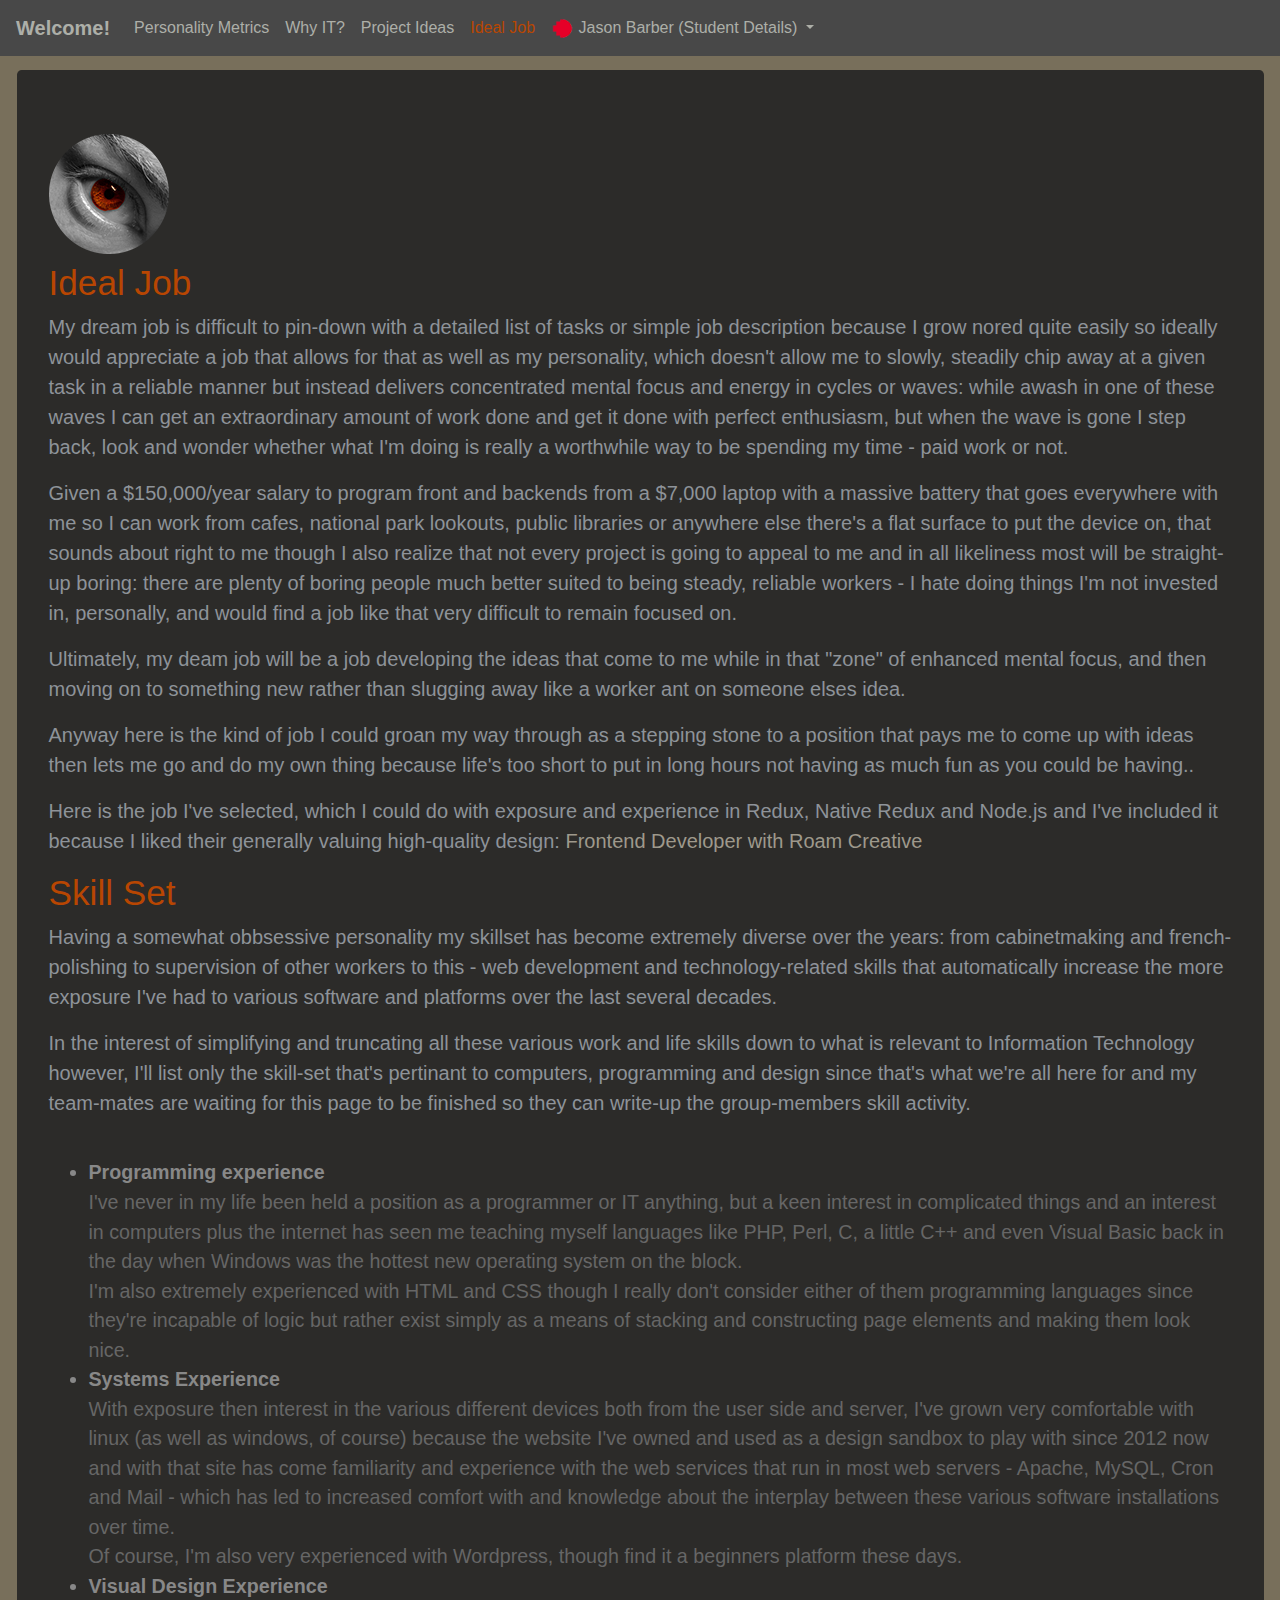
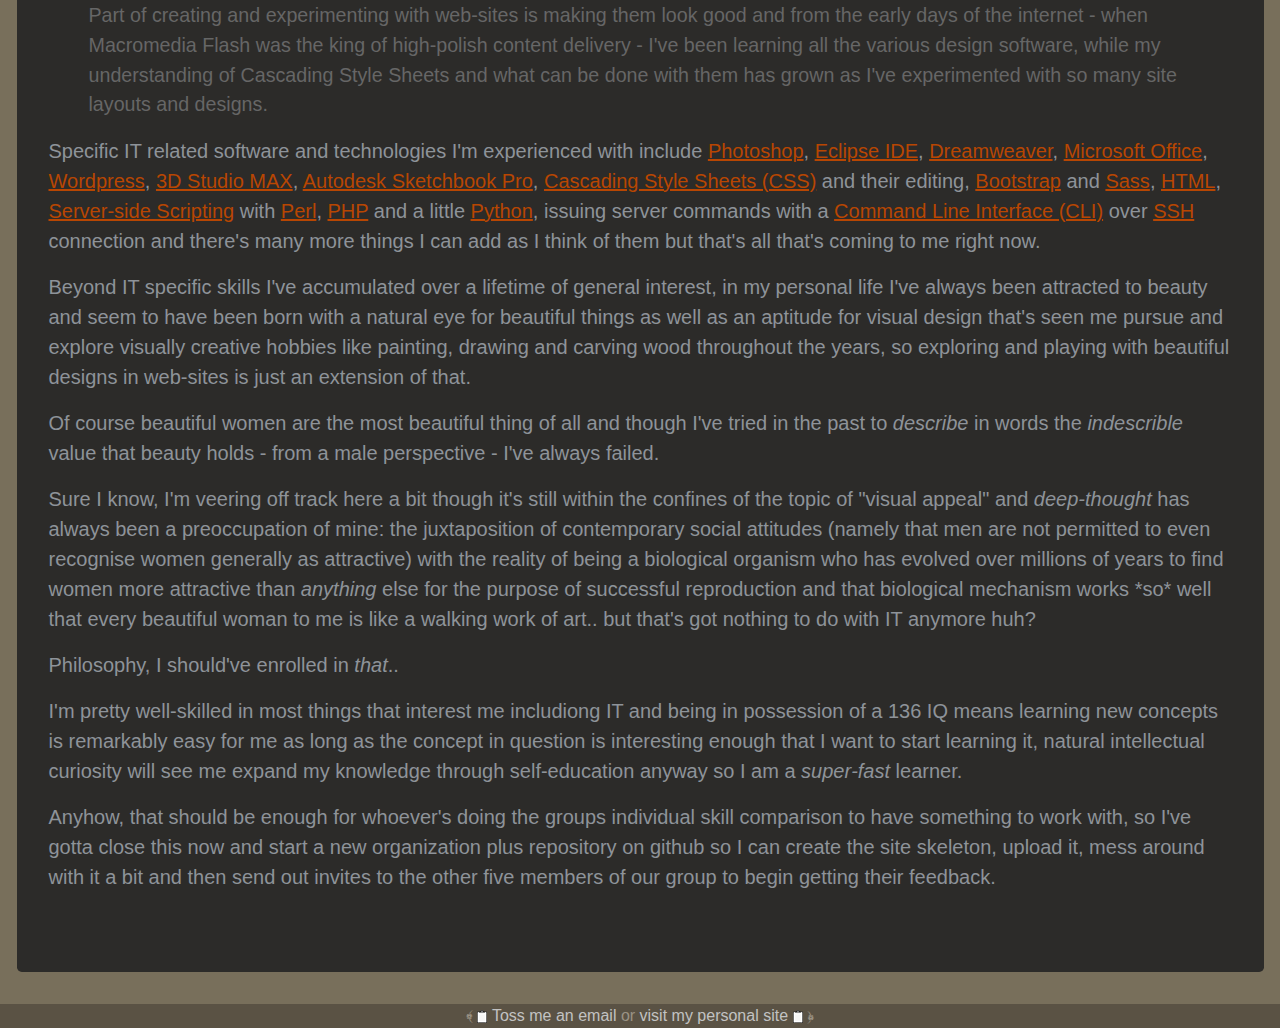
==== commit 9d489873: "Update dreamjob.html" ====
--- a/dreamjob.html
+++ b/dreamjob.html
@@ -48,7 +48,8 @@
 <p class="lead">Beyond IT specific skills I've accumulated over a lifetime of general interest, in my personal life I've always been attracted to beauty and seem to have been born with a natural eye for beautiful things as well as an aptitude for visual design that's seen me pursue and explore visually creative hobbies like painting, drawing and carving wood throughout the years, so exploring and playing with beautiful designs in web-sites is just an extension of that.</p>
       <p class="lead">Of course beautiful women are the most beautiful thing of all and though I've tried in the past to <i>describe</i> in words the <i>indescrible</i> value that beauty holds - from a male perspective - I've always failed.</p>
       <p class="lead">Sure I know, I'm veering off track here a bit though it's still within the confines of the topic of "visual appeal" and <i>deep-thought</i> has always been a preoccupation of mine: the juxtaposition of contemporary social attitudes (namely that men are not permitted to even recognise women generally as attractive) with the reality of being a biological organism who has evolved over millions of years to find women more attractive than <i>anything</i> else for the purpose of successful reproduction and that biological mechanism works *so* well that every beautiful woman to me is like a walking work of art.. but that's got nothing to do with IT anymore huh?</p>
-      <p class="lead">Philosophy, I should've enrolled in that..</p>
+      <p class="lead">Philosophy, I should've enrolled in <i>that</i>..</p>
+
       <p class="lead">I'm pretty well-skilled in most things that interest me includiong IT and being in possession of a 136 IQ means learning new concepts is <b>remarkably</b> easy for me as long as the concept in question is interesting enough that I <b>want</b> to <b>start</b> learning it, natural intellectual curiosity will see me expand my knowledge through self-education anyway so I am a <i><b>super</b>-fast</i> learner.</p>
 
       <p class="lead">Anyhow, that should be enough for whoever's doing the groups individual skill comparison to have something to work with, so I've gotta close this now and start a new organization plus repository on github so I can create the site skeleton, upload it, mess around with it a bit and then send out invites to the other five members of our group to begin getting their feedback.</p>
